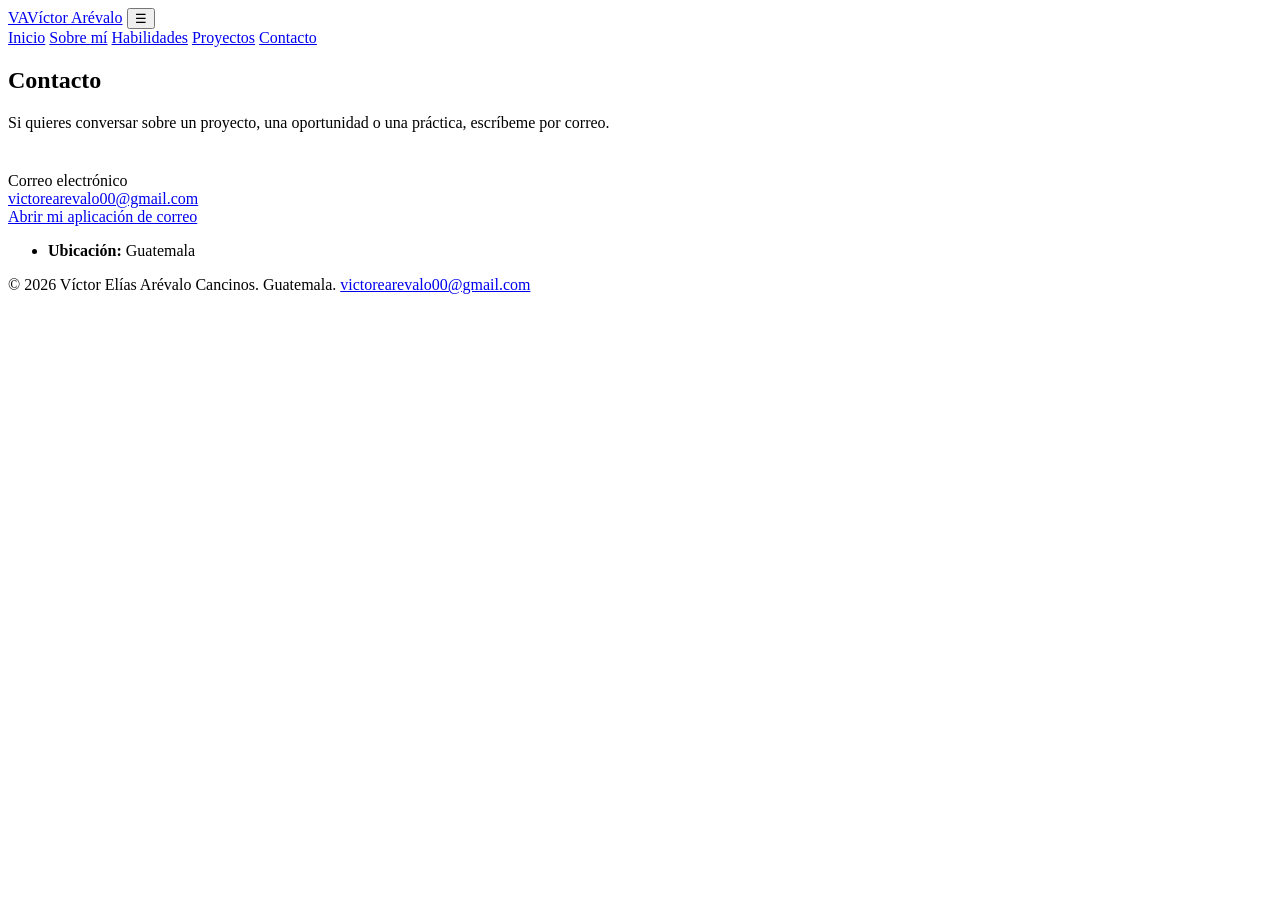
==== contacto.html @ e8a43c38 "Add files via upload" ====
<!DOCTYPE html>
<html lang="es">
<head>
  <meta charset="utf-8">
  <meta name="viewport" content="width=device-width, initial-scale=1">
  <title>Contacto | Víctor Elías Arévalo Cancinos</title>
  <meta name="description" content="Contacto de Víctor Elías Arévalo Cancinos por correo electrónico.">
  <meta name="theme-color" content="#060A13">
  <meta property="og:title" content="Contacto | Víctor Elías Arévalo Cancinos">
  <meta property="og:description" content="Contacto de Víctor Elías Arévalo Cancinos por correo electrónico.">
  <meta property="og:type" content="website">
  <link rel="icon" href="data:image/svg+xml,%3Csvg xmlns='http://www.w3.org/2000/svg' viewBox='0 0 64 64'%3E%3Crect width='64' height='64' rx='14' fill='%233D7BFF'/%3E%3Ctext x='32' y='43' font-size='30' font-family='Arial' font-weight='700' text-anchor='middle' fill='%2304101f'%3EVA%3C/text%3E%3C/svg%3E">
  <link rel="preconnect" href="https://fonts.googleapis.com">
  <link rel="preconnect" href="https://fonts.gstatic.com" crossorigin>
  <link href="https://fonts.googleapis.com/css2?family=Bricolage+Grotesque:opsz,wght@12..96,500..700&family=Manrope:wght@400;500;600&display=swap" rel="stylesheet">
  <link rel="stylesheet" href="css/styles.css">
  <script>document.documentElement.className+=' js';</script>
</head>
<body>
  <header class="site-header">
    <div class="wrap bar">
      <a class="brand" href="index.html" aria-label="Ir al inicio"><span class="brand-mark">VA</span><span>Víctor Arévalo</span></a>
      <button class="nav-toggle" type="button" aria-label="Abrir menú" aria-expanded="false" aria-controls="menu">&#9776;</button>
      <nav class="nav" id="menu" aria-label="Navegación principal">
        <a href="index.html">Inicio</a>
        <a href="sobre-mi.html">Sobre mí</a>
        <a href="habilidades.html">Habilidades</a>
        <a href="proyectos.html">Proyectos</a>
        <a href="contacto.html" aria-current="page">Contacto</a>
      </nav>
    </div>
  </header>
  <main>
    <section class="page-head">
      <div class="wrap">
        <h1>Contacto</h1>
        <p>Si quieres conversar sobre un proyecto, una oportunidad o una práctica, escríbeme por correo.</p>
      </div>
    </section>

    <section class="section" style="padding-top:1.5rem">
      <div class="wrap">
        <div class="contact-box reveal">
          <p class="muted" style="margin:0">Correo electrónico</p>
          <a class="mail" href="mailto:victorearevalo00@gmail.com">victorearevalo00@gmail.com</a>
          <div><a class="btn btn-primary" href="mailto:victorearevalo00@gmail.com?subject=Contacto%20desde%20tu%20portafolio">Abrir mi aplicación de correo</a></div>
          <ul class="info">
            <li><b>Ubicación:</b> Guatemala</li>
          </ul>
        </div>
        <!-- Redes sociales: agrega aquí LinkedIn o GitHub cuando tengas los enlaces reales. -->
      </div>
    </section>
  </main>
  <footer class="site-footer">
    <div class="wrap foot">
      <span>&copy; 2026 Víctor Elías Arévalo Cancinos. Guatemala.</span>
      <a href="mailto:victorearevalo00@gmail.com">victorearevalo00@gmail.com</a>
    </div>
  </footer>
  <script src="js/main.js"></script>
</body>
</html>
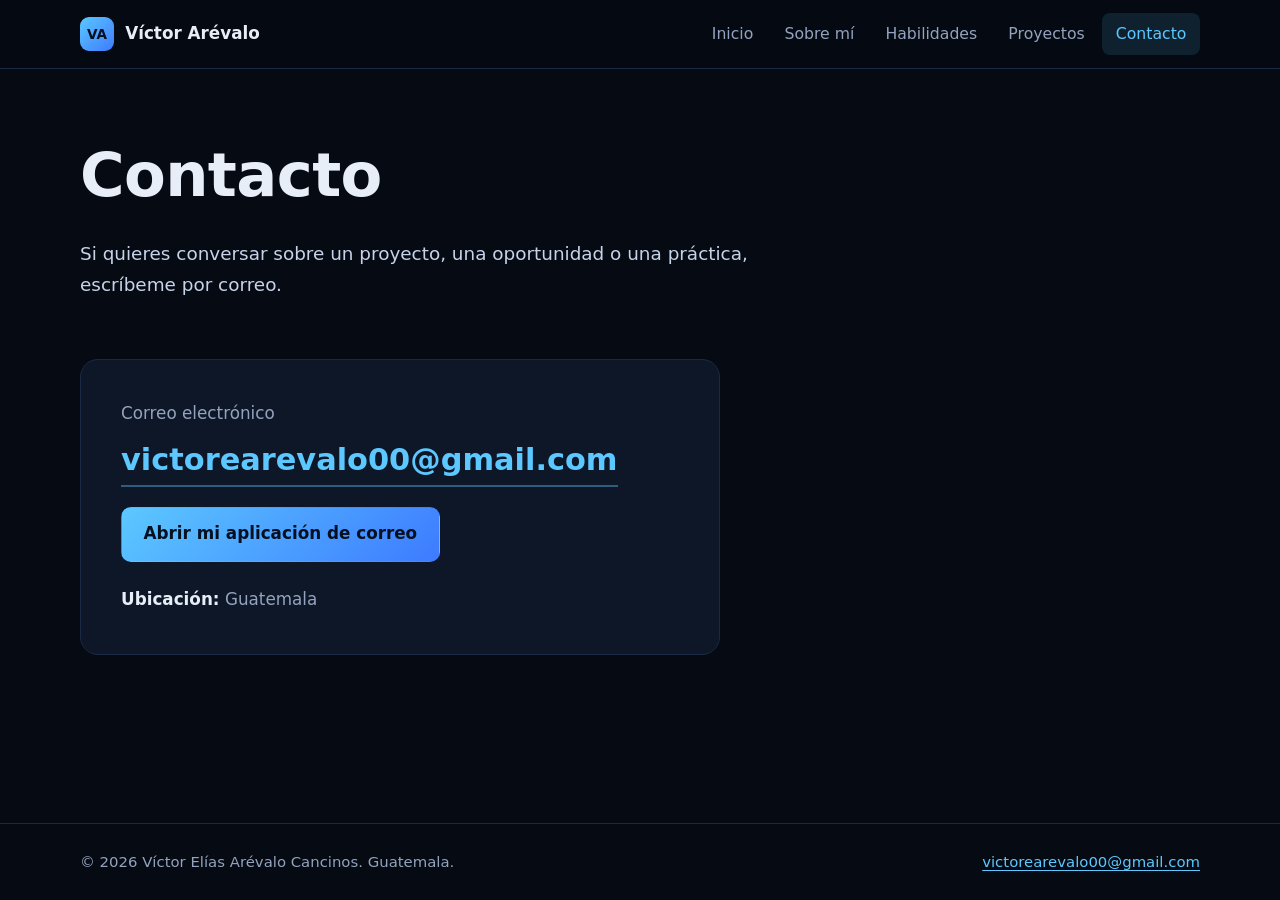
==== commit a359a61c: "Add files via upload" ====
--- a/contacto.html
+++ b/contacto.html
@@ -13,7 +13,7 @@
   <link rel="preconnect" href="https://fonts.googleapis.com">
   <link rel="preconnect" href="https://fonts.gstatic.com" crossorigin>
   <link href="https://fonts.googleapis.com/css2?family=Bricolage+Grotesque:opsz,wght@12..96,500..700&family=Manrope:wght@400;500;600&display=swap" rel="stylesheet">
-  <link rel="stylesheet" href="css/styles.css">
+  <link rel="stylesheet" href="styles.css">
   <script>document.documentElement.className+=' js';</script>
 </head>
 <body>
@@ -58,6 +58,6 @@
       <a href="mailto:victorearevalo00@gmail.com">victorearevalo00@gmail.com</a>
     </div>
   </footer>
-  <script src="js/main.js"></script>
+  <script src="main.js"></script>
 </body>
 </html>
--- a/styles.css
+++ b/styles.css
@@ -0,0 +1,157 @@
+/* Portafolio — Víctor Elías Arévalo Cancinos */
+:root{
+  --bg:#060A13; --bg-2:#0A111F; --surface:#0E1727; --line:#1B2A44;
+  --text:#E8EEF8; --muted:#93A3BE; --sky:#5CC8FF; --blue:#3D7BFF;
+  --radius:14px; --maxw:1120px;
+  --f-display:"Bricolage Grotesque","Segoe UI",system-ui,-apple-system,sans-serif;
+  --f-body:"Manrope","Segoe UI",system-ui,-apple-system,sans-serif;
+}
+*,*::before,*::after{box-sizing:border-box}
+html{scroll-behavior:smooth;-webkit-text-size-adjust:100%}
+body{margin:0;background:var(--bg);color:var(--text);font-family:var(--f-body);font-size:1.05rem;line-height:1.65;min-height:100vh;display:flex;flex-direction:column}
+main{flex:1}
+img,video{max-width:100%;display:block}
+a{color:var(--sky);text-decoration-thickness:1px;text-underline-offset:3px}
+a:hover{color:#fff}
+:focus-visible{outline:2px solid var(--sky);outline-offset:3px;border-radius:4px}
+h1,h2,h3{font-family:var(--f-display);line-height:1.12;margin:0 0 .5em;letter-spacing:-.01em}
+h1{font-size:clamp(2.2rem,5.2vw,3.8rem);font-weight:700}
+h2{font-size:clamp(1.6rem,3.2vw,2.3rem);font-weight:650}
+h3{font-size:1.25rem;font-weight:600}
+p{margin:0 0 1em}
+.wrap{width:min(100% - 2.5rem,var(--maxw));margin-inline:auto}
+.muted{color:var(--muted)}
+.lead{font-size:1.2rem;color:#C7D3E8;max-width:34em}
+
+/* Header */
+.site-header{position:sticky;top:0;z-index:50;background:rgba(6,10,19,.82);backdrop-filter:blur(12px);-webkit-backdrop-filter:blur(12px);border-bottom:1px solid var(--line)}
+.bar{display:flex;align-items:center;justify-content:space-between;height:68px}
+.brand{display:flex;align-items:center;gap:.7rem;color:var(--text);text-decoration:none;font-family:var(--f-display);font-weight:650}
+.brand-mark{width:34px;height:34px;border-radius:9px;display:grid;place-items:center;font-size:.85rem;color:#04101f;background:linear-gradient(135deg,var(--sky),var(--blue))}
+.nav{display:flex;gap:.25rem}
+.nav a{color:var(--muted);text-decoration:none;padding:.5rem .85rem;border-radius:8px;font-weight:500;font-size:.98rem;transition:color .2s,background .2s}
+.nav a:hover{color:var(--text);background:rgba(92,200,255,.08)}
+.nav a[aria-current="page"]{color:var(--sky);background:rgba(92,200,255,.12)}
+.nav-toggle{display:none;background:none;border:1px solid var(--line);color:var(--text);width:44px;height:44px;border-radius:10px;cursor:pointer;font-size:1.2rem}
+@media (max-width:760px){
+  .js .nav-toggle{display:block}
+  .js .nav{display:none;position:absolute;top:68px;left:0;right:0;flex-direction:column;background:var(--bg-2);border-bottom:1px solid var(--line);padding:.75rem 1.25rem 1rem}
+  .js .nav.open{display:flex}
+  .nav a{padding:.8rem .5rem}
+  .nav{flex-wrap:wrap}
+}
+
+/* Hero */
+.hero{position:relative;overflow:hidden;padding:clamp(3rem,8vw,6rem) 0 clamp(3rem,7vw,5rem)}
+.hero::before{content:"";position:absolute;inset:0;background-image:linear-gradient(var(--line) 1px,transparent 1px),linear-gradient(90deg,var(--line) 1px,transparent 1px);background-size:44px 44px;opacity:.35;-webkit-mask-image:radial-gradient(ellipse at 70% 40%,#000 0%,transparent 70%);mask-image:radial-gradient(ellipse at 70% 40%,#000 0%,transparent 70%)}
+.hero-grid{position:relative;display:grid;grid-template-columns:1.25fr .85fr;gap:clamp(2rem,6vw,5rem);align-items:center}
+.hero .tag{color:var(--sky);font-weight:600;margin-bottom:1rem}
+.hero h1 .nm{display:block;color:var(--muted);font-weight:500;font-size:.5em;margin-top:.5rem}
+.actions{display:flex;flex-wrap:wrap;gap:.8rem;margin-top:1.8rem}
+.btn{display:inline-flex;align-items:center;justify-content:center;padding:.8rem 1.35rem;border-radius:10px;font-weight:600;text-decoration:none;border:1px solid var(--line);color:var(--text);transition:transform .2s,border-color .2s,background .2s}
+.btn:hover{border-color:var(--sky);color:#fff;transform:translateY(-2px)}
+.btn-primary{background:linear-gradient(135deg,var(--sky),var(--blue));color:#04101f;border-color:transparent}
+.btn-primary:hover{color:#04101f;filter:brightness(1.08)}
+@media (max-width:860px){.hero-grid{grid-template-columns:1fr}.hero-photo{order:-1;max-width:300px}}
+
+/* Photo frame with CAD-style corner marks */
+.photo{position:relative;aspect-ratio:4/5;border-radius:12px;background:var(--surface);overflow:hidden;border:1px solid var(--line)}
+.photo img{position:absolute;inset:0;width:100%;height:100%;object-fit:cover;z-index:1}
+.photo-fallback{position:absolute;inset:0;display:grid;place-items:center;font-family:var(--f-display);font-size:4rem;font-weight:700;color:var(--sky);background:radial-gradient(circle at 30% 20%,rgba(61,123,255,.25),transparent 60%),var(--surface)}
+.frame{position:relative;padding:12px}
+.frame::before,.frame::after{content:"";position:absolute;width:34px;height:34px;border:2px solid var(--sky);opacity:.9}
+.frame::before{top:0;left:0;border-right:0;border-bottom:0}
+.frame::after{bottom:0;right:0;border-left:0;border-top:0}
+.photo.small{max-width:260px;aspect-ratio:1/1}
+
+/* Sections */
+.section{padding:clamp(2.8rem,6vw,4.8rem) 0}
+.section.alt{background:var(--bg-2);border-block:1px solid var(--line)}
+.page-head{padding:clamp(2.8rem,6vw,4.5rem) 0 1rem}
+.page-head p{max-width:40em;color:#C7D3E8;font-size:1.15rem}
+
+/* Home highlights */
+.highlights{display:grid;grid-template-columns:repeat(3,1fr);gap:1.1rem}
+.hl{display:block;padding:1.4rem;border:1px solid var(--line);border-radius:var(--radius);background:var(--surface);color:var(--text);text-decoration:none;transition:border-color .25s,transform .25s}
+.hl:hover{border-color:var(--sky);transform:translateY(-3px);color:var(--text)}
+.hl h3{margin-bottom:.35rem}
+.hl p{color:var(--muted);margin:0;font-size:.98rem}
+.hl .more{display:inline-block;margin-top:.8rem;color:var(--sky);font-weight:600;font-size:.95rem}
+@media (max-width:860px){.highlights{grid-template-columns:1fr}}
+
+/* About */
+.about-grid{display:grid;grid-template-columns:.7fr 1.3fr;gap:clamp(2rem,5vw,4rem);align-items:start}
+@media (max-width:860px){.about-grid{grid-template-columns:1fr}}
+.timeline{list-style:none;margin:1rem 0 0;padding:0 0 0 1.4rem;border-left:1px solid var(--line)}
+.timeline li{position:relative;padding:0 0 1.5rem 1rem}
+.timeline li::before{content:"";position:absolute;left:-1.4rem;top:.55rem;width:9px;height:9px;margin-left:-4px;border-radius:50%;background:var(--sky);box-shadow:0 0 0 4px rgba(92,200,255,.15)}
+.timeline h3{margin-bottom:.1rem;font-size:1.1rem}
+.timeline .when{color:var(--sky);font-size:.9rem;font-weight:600}
+.timeline p{color:var(--muted);margin:.3rem 0 0}
+.values{display:flex;flex-wrap:wrap;gap:.6rem;padding:0;list-style:none;margin:1rem 0 0}
+.values li{padding:.4rem .9rem;border:1px solid var(--line);border-radius:999px;color:#C7D3E8;font-size:.95rem}
+
+/* Skills */
+.skill-groups{display:grid;grid-template-columns:repeat(2,1fr);gap:1.1rem}
+@media (max-width:760px){.skill-groups{grid-template-columns:1fr}}
+.group{border:1px solid var(--line);border-radius:var(--radius);background:var(--surface);padding:1.5rem}
+.group h2{font-size:1.3rem;margin-bottom:.25rem}
+.group>p{color:var(--muted);font-size:.97rem}
+.skills{list-style:none;padding:0;margin:1rem 0 0;display:grid;gap:.6rem}
+.skills li{display:flex;justify-content:space-between;gap:1rem;align-items:baseline;padding:.55rem 0;border-bottom:1px solid var(--line)}
+.skills li:last-child{border-bottom:0}
+.lvl{font-size:.88rem;color:var(--sky);white-space:nowrap}
+.note{margin-top:1.5rem;color:var(--muted);font-size:.95rem}
+
+/* Projects */
+.project{display:grid;grid-template-columns:1.1fr .9fr;gap:clamp(1.5rem,4vw,3rem);align-items:center;padding:clamp(1.8rem,4vw,3rem) 0;border-top:1px solid var(--line)}
+.project:first-of-type{border-top:0}
+.project.flip .media{order:2}
+@media (max-width:860px){.project,.project.flip{grid-template-columns:1fr}.project.flip .media{order:0}}
+.featured{background:linear-gradient(180deg,rgba(61,123,255,.09),transparent 60%);border:1px solid var(--line);border-radius:18px;padding:clamp(1.2rem,3vw,2.2rem);margin-bottom:1rem}
+.kicker{color:var(--sky);font-weight:600;font-size:.95rem;margin-bottom:.5rem}
+.meta{color:var(--muted);font-size:.95rem}
+.chips{display:flex;flex-wrap:wrap;gap:.45rem;list-style:none;padding:0;margin:1rem 0}
+.chips li{padding:.25rem .7rem;border-radius:999px;background:rgba(92,200,255,.1);border:1px solid rgba(92,200,255,.25);color:#CFE9FA;font-size:.88rem}
+.acro{display:flex;flex-wrap:wrap;gap:.6rem;margin:1.1rem 0 0;padding:0;list-style:none}
+.acro li{display:flex;align-items:baseline;gap:.4rem;padding:.35rem .8rem;border:1px solid var(--line);border-radius:10px;background:var(--bg-2);font-size:.92rem;color:var(--muted)}
+.acro b{font-family:var(--f-display);font-size:1.15rem;color:var(--sky)}
+.small-projects{display:grid;grid-template-columns:repeat(2,1fr);gap:1.2rem;padding-top:1.5rem;border-top:1px solid var(--line)}
+@media (max-width:860px){.small-projects{grid-template-columns:1fr}}
+.card{border:1px solid var(--line);border-radius:var(--radius);background:var(--surface);overflow:hidden;display:flex;flex-direction:column}
+.card .body{padding:1.3rem 1.4rem 1.5rem}
+
+/* Media: video + placeholder */
+.video-box{position:relative;border-radius:12px;overflow:hidden;border:1px solid var(--line);background:#02050B;aspect-ratio:16/9}
+.video-box video{width:100%;height:100%;object-fit:contain;background:#02050B}
+.video-missing{display:none;position:absolute;inset:0;place-items:center;text-align:center;padding:1rem;color:var(--muted);font-size:.95rem;background:var(--surface)}
+.video-box.is-missing .video-missing{display:grid}
+.video-box.is-missing video{visibility:hidden}
+.placeholder{position:relative;aspect-ratio:16/9;display:grid;place-items:center;text-align:center;padding:1rem;color:var(--muted);font-size:.92rem;background-image:linear-gradient(rgba(92,200,255,.08) 1px,transparent 1px),linear-gradient(90deg,rgba(92,200,255,.08) 1px,transparent 1px),radial-gradient(circle at 30% 20%,rgba(61,123,255,.18),transparent 60%);background-size:24px 24px,24px 24px,auto;background-color:var(--bg-2);border-bottom:1px solid var(--line)}
+.placeholder svg{width:38px;height:38px;stroke:var(--sky);fill:none;stroke-width:1.5;margin:0 auto .5rem}
+.placeholder.round{border:1px solid var(--line);border-radius:12px}
+
+/* Contact */
+.contact-box{max-width:640px;border:1px solid var(--line);border-radius:18px;background:var(--surface);padding:clamp(1.5rem,4vw,2.5rem)}
+.mail{display:inline-block;margin:.5rem 0 1.2rem;font-family:var(--f-display);font-size:clamp(1.1rem,4.6vw,1.9rem);font-weight:600;color:var(--sky);word-break:break-all;text-decoration:none;border-bottom:2px solid rgba(92,200,255,.4)}
+.mail:hover{border-color:var(--sky)}
+.info{list-style:none;padding:0;margin:1.5rem 0 0;display:grid;gap:.6rem;color:var(--muted)}
+.info b{color:var(--text);font-weight:600}
+
+/* Footer */
+.site-footer{border-top:1px solid var(--line);padding:1.6rem 0;color:var(--muted);font-size:.93rem}
+.foot{display:flex;flex-wrap:wrap;gap:.6rem 1.5rem;justify-content:space-between}
+
+/* Motion: one load sequence in hero + soft reveal elsewhere */
+@keyframes rise{from{opacity:0;transform:translateY(14px)}to{opacity:1;transform:none}}
+.hero-grid>*{animation:rise .7s ease both}
+.hero-grid>*:nth-child(2){animation-delay:.15s}
+.reveal{opacity:0;transform:translateY(10px);transition:opacity .6s ease,transform .6s ease}
+.reveal.in{opacity:1;transform:none}
+html:not(.js) .reveal{opacity:1;transform:none}
+@media (prefers-reduced-motion:reduce){
+  html{scroll-behavior:auto}
+  .hero-grid>*{animation:none}
+  .reveal{opacity:1;transform:none;transition:none}
+  .btn,.hl{transition:none}
+}
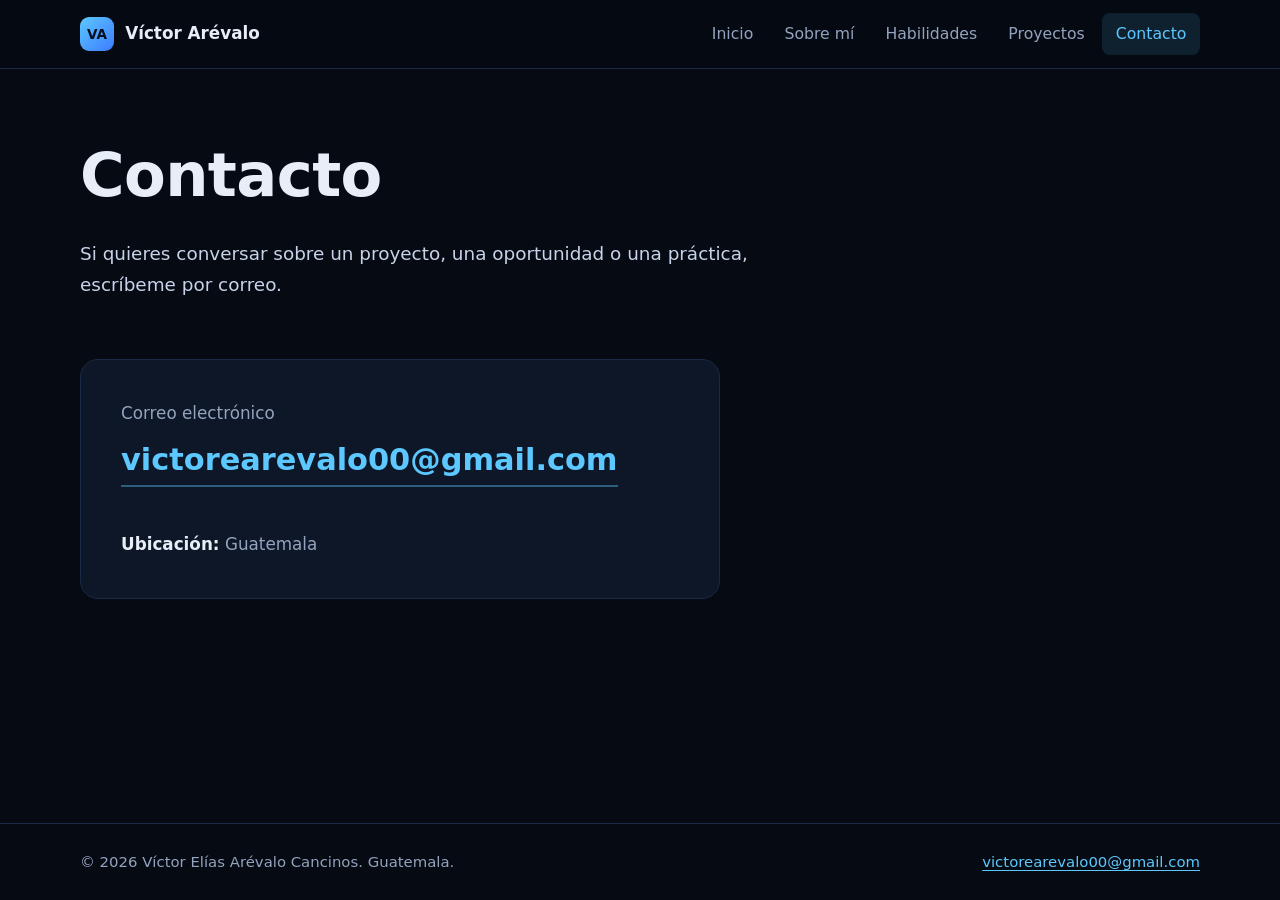
==== commit 5559b7c8: "Update contacto.html" ====
--- a/contacto.html
+++ b/contacto.html
@@ -43,7 +43,6 @@
         <div class="contact-box reveal">
           <p class="muted" style="margin:0">Correo electrónico</p>
           <a class="mail" href="mailto:victorearevalo00@gmail.com">victorearevalo00@gmail.com</a>
-          <div><a class="btn btn-primary" href="mailto:victorearevalo00@gmail.com?subject=Contacto%20desde%20tu%20portafolio">Abrir mi aplicación de correo</a></div>
           <ul class="info">
             <li><b>Ubicación:</b> Guatemala</li>
           </ul>
